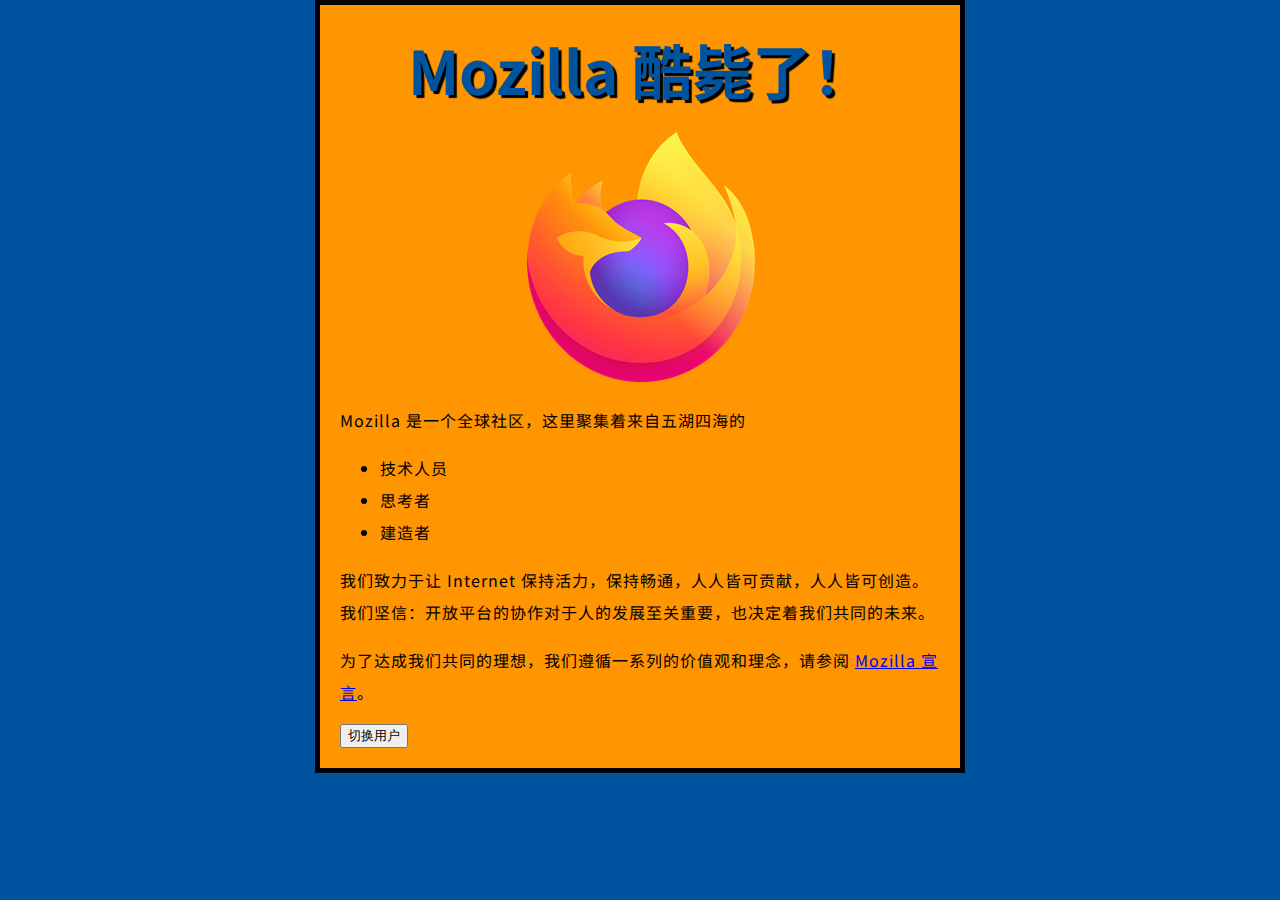
==== index.html @ 48f7c372 "Add files via upload" ====
<!DOCTYPE html>
<html>
  <head>
    <meta charset="utf-8">
    <title>测试页面</title>
    <link href="https://fonts.googleapis.com/css?family=Noto+Sans+SC" rel="stylesheet">
    <link href="styles/style.css" rel="stylesheet">
  </head>
  <body>
    <h1>Mozilla 酷毙了！</h1>
    <img src="images/firefox-icon.png" alt="Firefox 标志：一只盘旋在地球上的火狐">

    <p>Mozilla 是一个全球社区，这里聚集着来自五湖四海的</p>

    <ul>
      <li>技术人员</li>
      <li>思考者</li>
      <li>建造者</li>
    </ul>

    <p>我们致力于让 Internet 保持活力，保持畅通，人人皆可贡献，人人皆可创造。我们坚信：开放平台的协作对于人的发展至关重要，也决定着我们共同的未来。</p>

    <p>为了达成我们共同的理想，我们遵循一系列的价值观和理念，请参阅 <a href="https://www.mozilla.org/zh-CN/about/manifesto/">Mozilla 宣言</a>。</p>
    <button>切换用户</button>

    <script src="scripts/main.js" defer></script>

  </body>
</html>
---- styles/style.css ----
html {
  font-size: 10px;
  font-family: 'Noto Sans SC', sans-serif;
  background-color: #00539F;
}

body {
  width: 600px;
  margin: 0 auto;
  background-color: #FF9500;
  padding: 0 20px 20px 20px;
  border: 5px solid black;
}

h1 {
  font-size: 60px;
  text-align: center;
  margin: 0;
  padding: 20px 0;
  color: #00539F;
  text-shadow: 3px 3px 1px black;
}

p, li {
  font-size: 16px;
  line-height: 2;
  letter-spacing: 1px;
}

img {
  width: 256px;
  display: block;
  margin: 0 auto;
}
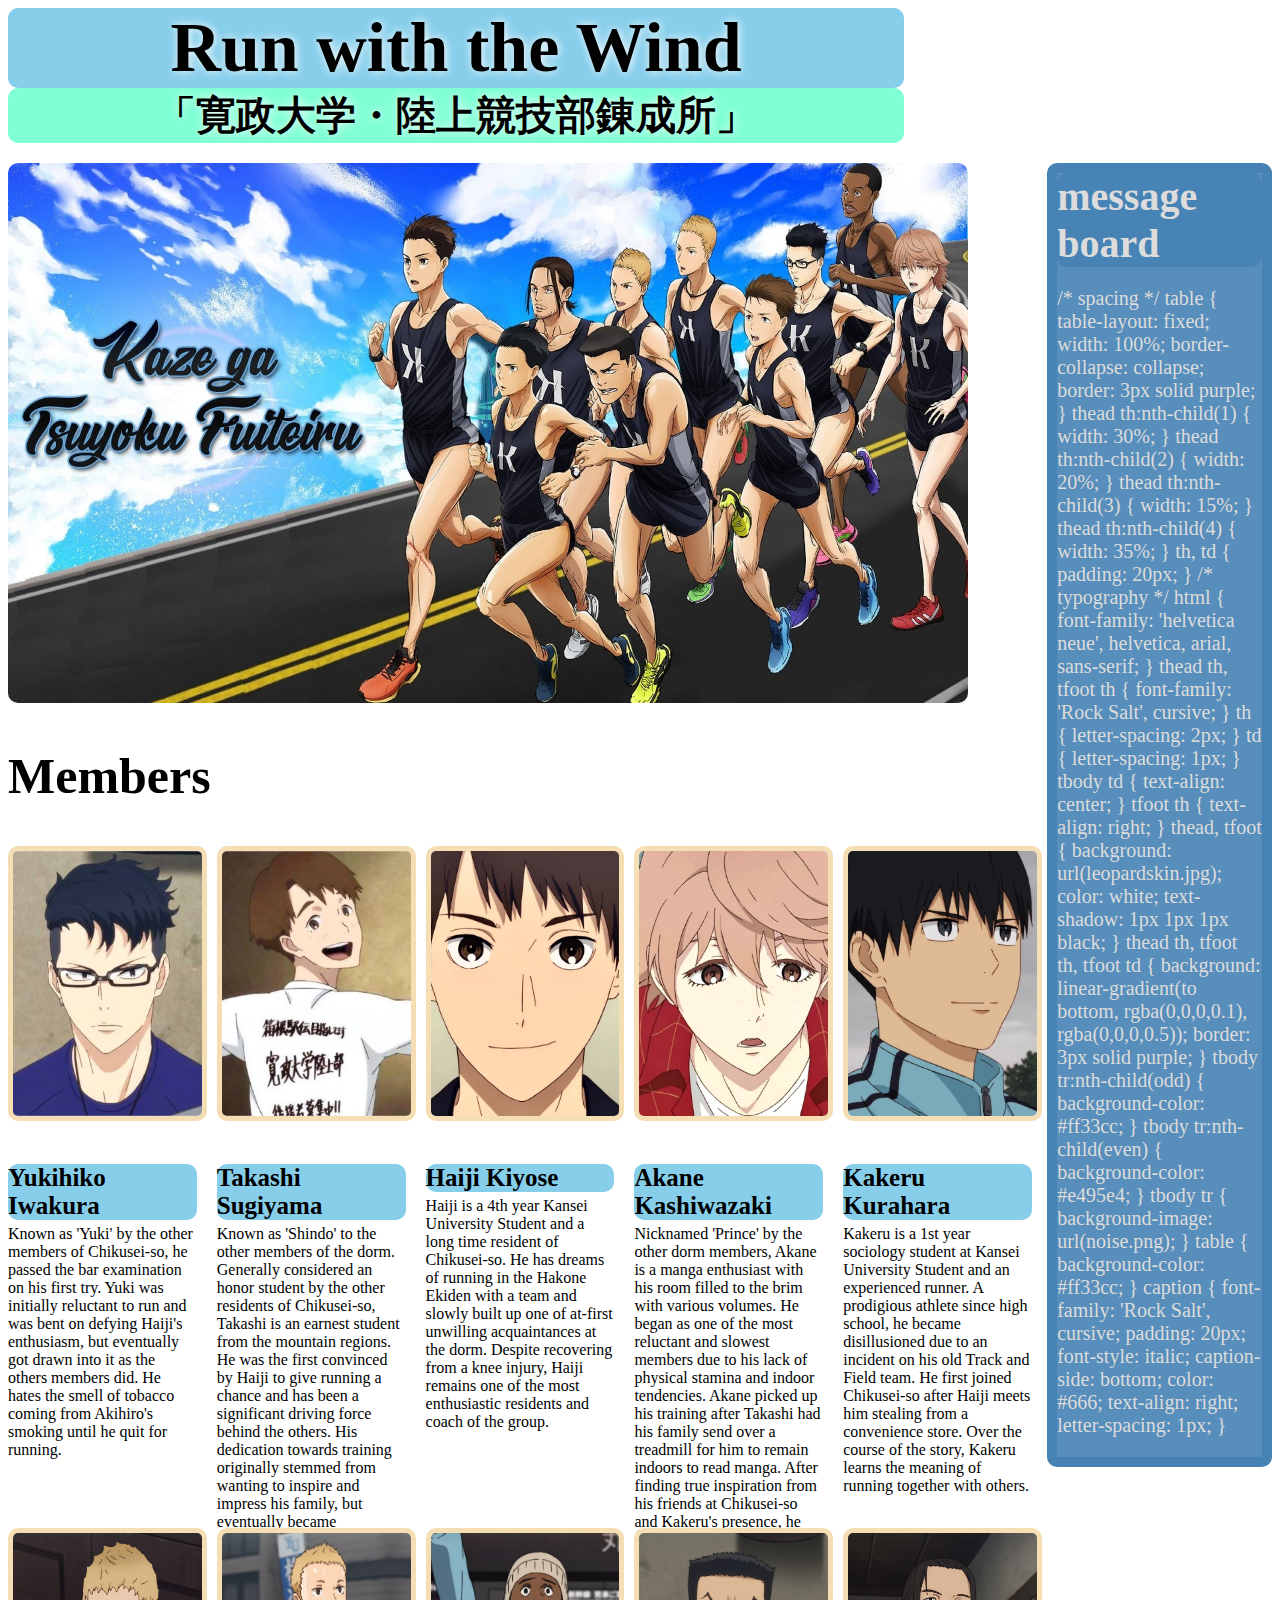
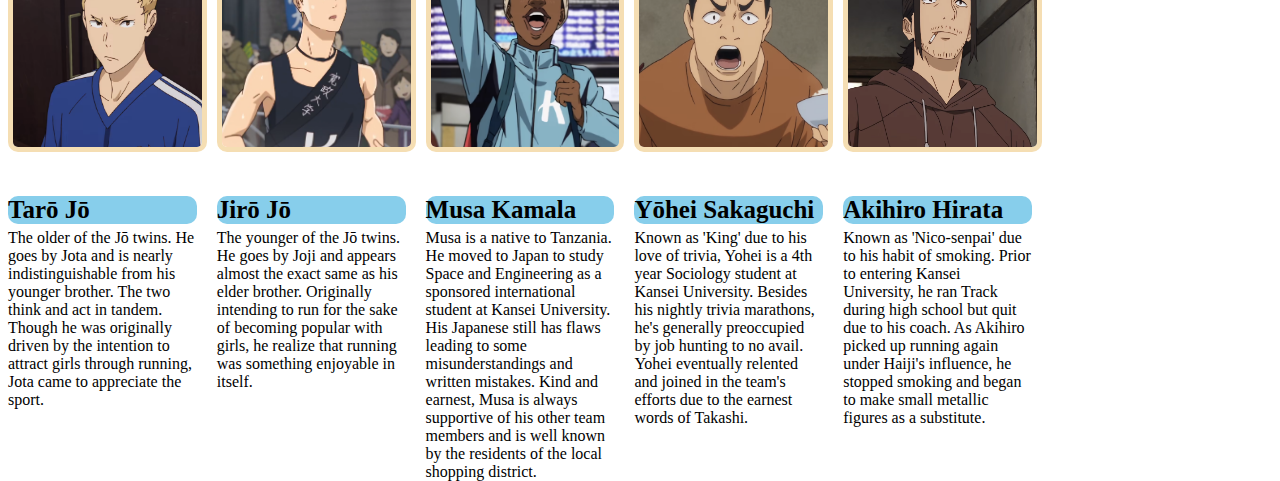
==== commit d80790f7: "Add files via upload" ====
--- a/index.html
+++ b/index.html
@@ -1,29 +1,130 @@
 <!DOCTYPE html>
-<html>
+<html lang="en-us">
   <head>
     <meta charset="utf-8">
-    <title>测试页面</title>
-    <link href="https://fonts.googleapis.com/css?family=Noto+Sans+SC" rel="stylesheet">
-    <link href="styles/style.css" rel="stylesheet">
+
+    <title>Run with the Wind</title>
+
+    <link rel="stylesheet" href="styles/style.css">
+    
   </head>
+
   <body>
-    <h1>Mozilla 酷毙了！</h1>
-    <img src="images/firefox-icon.png" alt="Firefox 标志：一只盘旋在地球上的火狐">
+    <header>
+        <h1>Run with the Wind</h1>
+        <h3>「寛政大学・陸上競技部錬成所」</h3>
+    </header>
+    <main>
+        <aside>
+            <h3>message board</h3>
+            <p>/* spacing */
 
-    <p>Mozilla 是一个全球社区，这里聚集着来自五湖四海的</p>
+                table {
+                    table-layout: fixed;
+                    width: 100%;
+                    border-collapse: collapse;
+                    border: 3px solid purple;
+                  }
+                  
+                  thead th:nth-child(1) {
+                    width: 30%;
+                  }
+                  
+                  thead th:nth-child(2) {
+                    width: 20%;
+                  }
+                  
+                  thead th:nth-child(3) {
+                    width: 15%;
+                  }
+                  
+                  thead th:nth-child(4) {
+                    width: 35%;
+                  }
+                  
+                  th, td {
+                    padding: 20px;
+                  }
+                
+                  /* typography */
+                
+                html {
+                    font-family: 'helvetica neue', helvetica, arial, sans-serif;
+                  }
+                  
+                  thead th, tfoot th {
+                    font-family: 'Rock Salt', cursive;
+                  }
+                  
+                  th {
+                    letter-spacing: 2px;
+                  }
+                  
+                  td {
+                    letter-spacing: 1px;
+                  }
+                  
+                  tbody td {
+                    text-align: center;
+                  }
+                  
+                  tfoot th {
+                    text-align: right;
+                  }
+                
+                  
+                  thead, tfoot {
+                    background: url(leopardskin.jpg);
+                    color: white;
+                    text-shadow: 1px 1px 1px black;
+                  }
+                  
+                  thead th, tfoot th, tfoot td {
+                    background: linear-gradient(to bottom, rgba(0,0,0,0.1), rgba(0,0,0,0.5));
+                    border: 3px solid purple;
+                  }
+                  
+                  tbody tr:nth-child(odd) {
+                    background-color: #ff33cc;
+                  }
+                  
+                  tbody tr:nth-child(even) {
+                    background-color: #e495e4;
+                  }
+                  
+                  tbody tr {
+                    background-image: url(noise.png);
+                  }
+                  
+                  table {
+                    background-color: #ff33cc;
+                  }
+                
+                  
+                  caption {
+                    font-family: 'Rock Salt', cursive;
+                    padding: 20px;
+                    font-style: italic;
+                    caption-side: bottom;
+                    color: #666;
+                    text-align: right;
+                    letter-spacing: 1px;
+                  }
+                  
+                  </p>
 
-    <ul>
-      <li>技术人员</li>
-      <li>思考者</li>
-      <li>建造者</li>
-    </ul>
+        </aside>
+        <div class="full-img">
+        <img class="displayed-img" src="images/Cover.jpg" alt="Cover">
+       
+        </div>
 
-    <p>我们致力于让 Internet 保持活力，保持畅通，人人皆可贡献，人人皆可创造。我们坚信：开放平台的协作对于人的发展至关重要，也决定着我们共同的未来。</p>
-
-    <p>为了达成我们共同的理想，我们遵循一系列的价值观和理念，请参阅 <a href="https://www.mozilla.org/zh-CN/about/manifesto/">Mozilla 宣言</a>。</p>
-    <button>切换用户</button>
-
-    <script src="scripts/main.js" defer></script>
-
+        <h2>Members</h2>
+        <div class="thumb-bar">
+        </div>
+        
+    </main>
+    <footer></footer>
+    <script src="scripts/main.js"></script>
   </body>
 </html>--- a/styles/style.css
+++ b/styles/style.css
@@ -1,34 +1,88 @@
-html {
-  font-size: 10px;
-  font-family: 'Noto Sans SC', sans-serif;
-  background-color: #00539F;
-}
-
-body {
-  width: 600px;
-  margin: 0 auto;
-  background-color: #FF9500;
-  padding: 0 20px 20px 20px;
-  border: 5px solid black;
-}
-
-h1 {
-  font-size: 60px;
-  text-align: center;
-  margin: 0;
-  padding: 20px 0;
-  color: #00539F;
-  text-shadow: 3px 3px 1px black;
-}
-
-p, li {
-  font-size: 16px;
-  line-height: 2;
-  letter-spacing: 1px;
-}
-
-img {
-  width: 256px;
-  display: block;
-  margin: 0 auto;
-}+html{
+    overflow: auto;
+    font-size: 10px;
+    
+}
+
+h1,h3{
+    background-color: skyblue;
+    text-align: center;
+    width: 70vw;
+    text-shadow: white 1px 0 10px;
+    font-size: 7em;
+    border-radius: 10px;
+    margin: 0;
+}
+
+.full-img img{
+    max-width: 75vw;
+    border-radius: 10px;
+}
+
+.displayed-img{
+    object-fit: contain;
+}
+
+h3{
+    background-color: aquamarine;
+    font-size: 4em;
+    margin-bottom: 20px;
+}
+
+h2{
+    font-size: 5em;
+}
+.thumb-bar{
+    width: 80vw;
+    display: grid;
+    /*grid-template-columns: repeat(auto-fill, minmax(200px, 1fr));*/
+
+    grid-template-columns:repeat(5,1fr);
+    grid-auto-rows: minmax(400px, auto);
+    grid-gap: 20px;
+      
+}
+.thumb-bar img {
+    border: wheat 5px solid;
+    border-radius: 10px;
+    width: 100%;
+    height: 40%;
+    cursor: pointer;
+    object-fit: cover;
+  }
+
+aside{
+    width: 16vw;
+    float: right;
+    background-color: rgba(70, 130, 180,0.9);
+    border: steelblue solid 10px;
+    border-radius: 10px;
+    color: rgb(220, 220, 220);
+}
+
+aside h3{
+    width: inherit;
+    font-size: 4em;
+    text-align: left;
+    background-color: rgba(70, 130, 180,0.9);
+    text-shadow: none;
+}
+
+aside p{
+    width: inherit;
+    font-size: 2em;
+}
+
+.characters h5{
+    font-size: 2.5em;
+    margin-bottom: 5px;
+    background-color: skyblue;
+    border-radius: 10px;
+}
+
+.characters p{
+    font-size: 1.6em;
+    margin-top: 0;
+    
+}
+
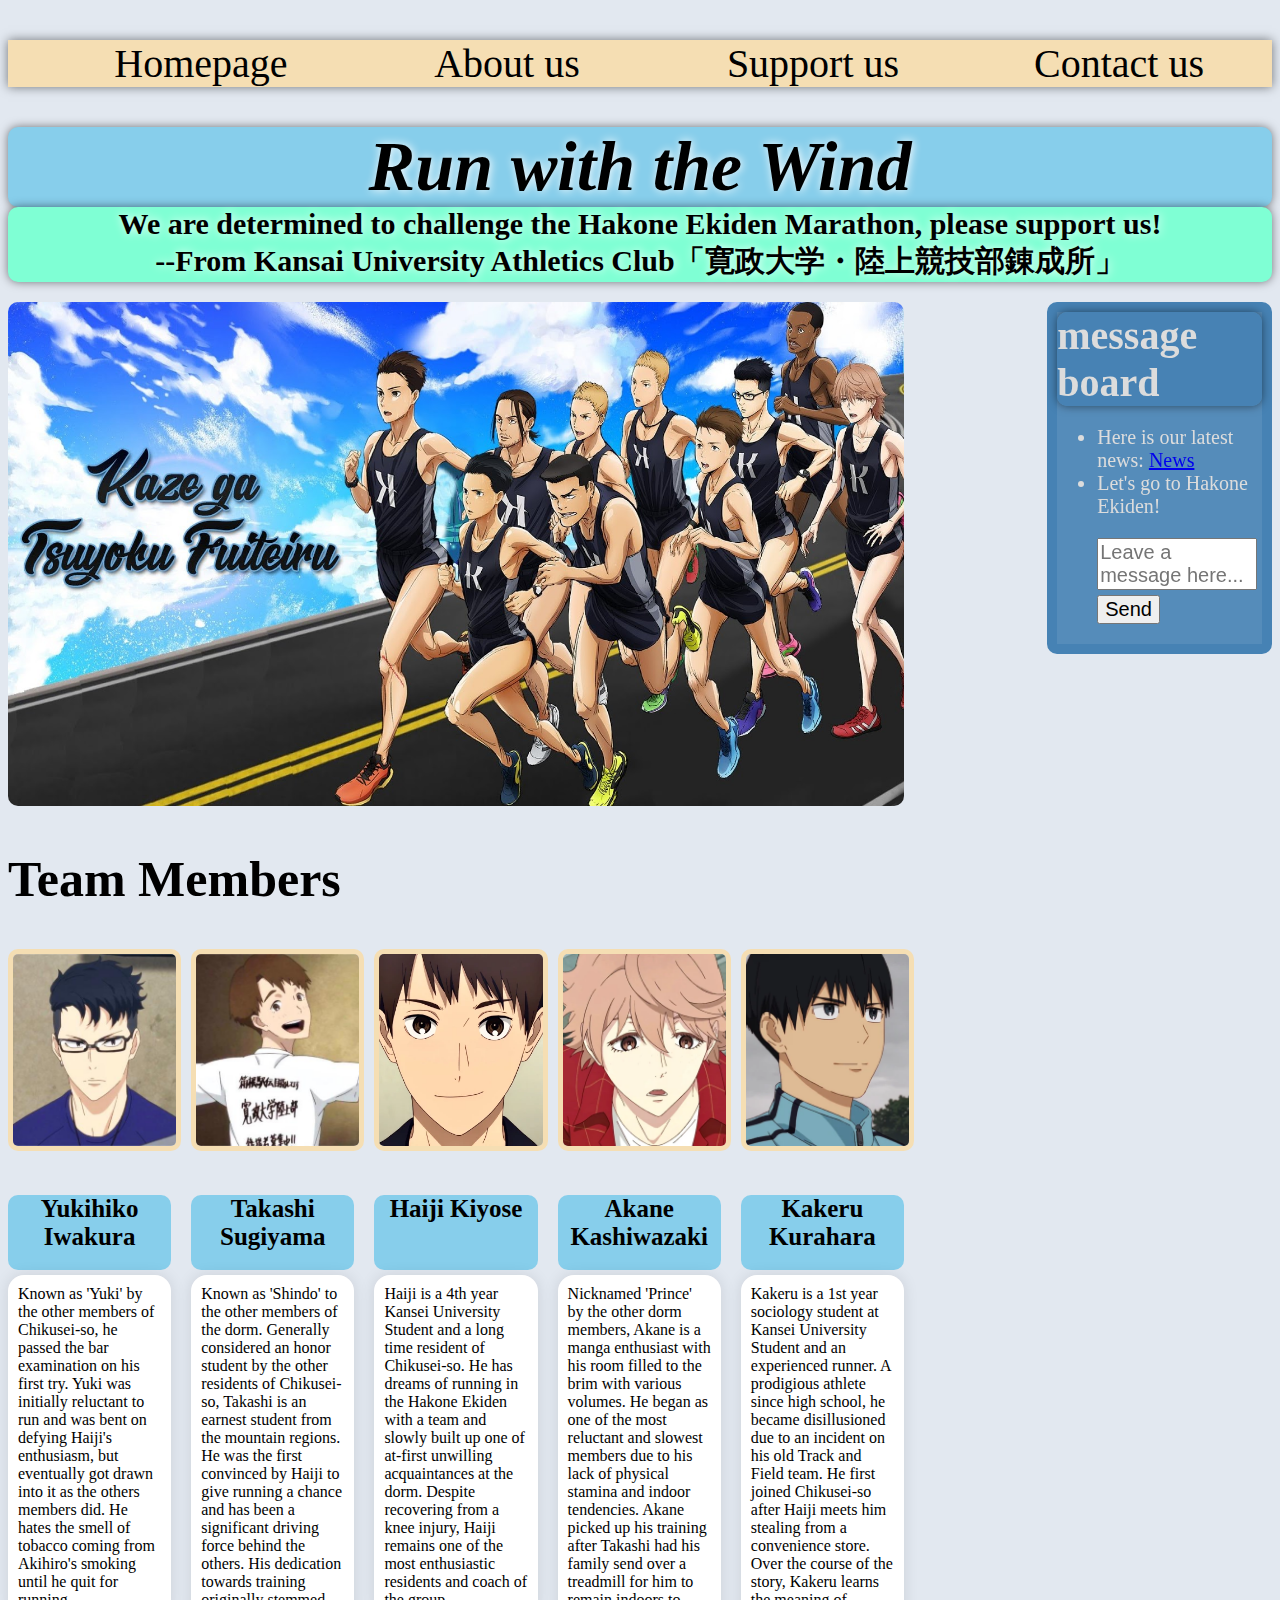
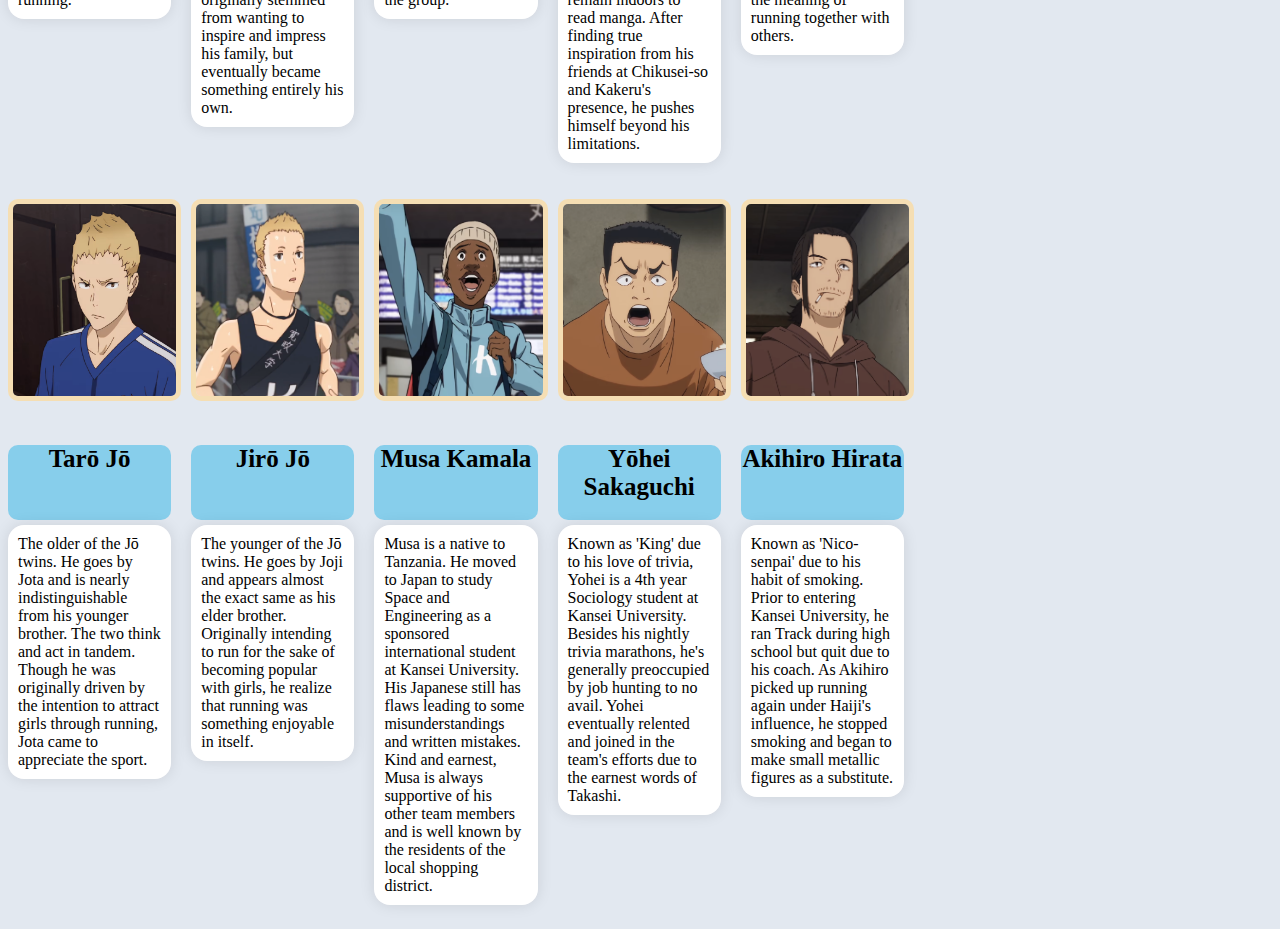
==== commit 888408da: "Add files via upload" ====
--- a/index.html
+++ b/index.html
@@ -4,122 +4,60 @@
     <meta charset="utf-8">
 
     <title>Run with the Wind</title>
-
+    <link rel="stylesheet" href="styles/all.css">
     <link rel="stylesheet" href="styles/style.css">
-    
+    <link rel="stylesheet" href="styles/nav.css">
+    <link rel="icon" href="images/favicon.ico" type="image/x-icon">
   </head>
 
   <body>
     <header>
-        <h1>Run with the Wind</h1>
-        <h3>「寛政大学・陸上競技部錬成所」</h3>
+      <nav>
+        <ul>
+          <li>
+            <a href="index.html">Homepage</a>
+          </li>
+          <li>
+            <a href="about-us.html">About us</a>
+          </li>
+          <li>
+            <a href="support-us.html">Support us</a>
+          </li>
+          <li>
+            <a href="contact-us.html">Contact us</a>
+          </li>
+        </ul>
+      </nav>
+        <h1><i><b>Run with the Wind</b></i></h1>
+        <h3>We are determined to challenge the Hakone Ekiden Marathon, please support us! <br>--From Kansai University Athletics Club「寛政大学・陸上競技部錬成所」</h3>
     </header>
     <main>
         <aside>
             <h3>message board</h3>
-            <p>/* spacing */
-
-                table {
-                    table-layout: fixed;
-                    width: 100%;
-                    border-collapse: collapse;
-                    border: 3px solid purple;
-                  }
-                  
-                  thead th:nth-child(1) {
-                    width: 30%;
-                  }
-                  
-                  thead th:nth-child(2) {
-                    width: 20%;
-                  }
-                  
-                  thead th:nth-child(3) {
-                    width: 15%;
-                  }
-                  
-                  thead th:nth-child(4) {
-                    width: 35%;
-                  }
-                  
-                  th, td {
-                    padding: 20px;
-                  }
-                
-                  /* typography */
-                
-                html {
-                    font-family: 'helvetica neue', helvetica, arial, sans-serif;
-                  }
-                  
-                  thead th, tfoot th {
-                    font-family: 'Rock Salt', cursive;
-                  }
-                  
-                  th {
-                    letter-spacing: 2px;
-                  }
-                  
-                  td {
-                    letter-spacing: 1px;
-                  }
-                  
-                  tbody td {
-                    text-align: center;
-                  }
-                  
-                  tfoot th {
-                    text-align: right;
-                  }
-                
-                  
-                  thead, tfoot {
-                    background: url(leopardskin.jpg);
-                    color: white;
-                    text-shadow: 1px 1px 1px black;
-                  }
-                  
-                  thead th, tfoot th, tfoot td {
-                    background: linear-gradient(to bottom, rgba(0,0,0,0.1), rgba(0,0,0,0.5));
-                    border: 3px solid purple;
-                  }
-                  
-                  tbody tr:nth-child(odd) {
-                    background-color: #ff33cc;
-                  }
-                  
-                  tbody tr:nth-child(even) {
-                    background-color: #e495e4;
-                  }
-                  
-                  tbody tr {
-                    background-image: url(noise.png);
-                  }
-                  
-                  table {
-                    background-color: #ff33cc;
-                  }
-                
-                  
-                  caption {
-                    font-family: 'Rock Salt', cursive;
-                    padding: 20px;
-                    font-style: italic;
-                    caption-side: bottom;
-                    color: #666;
-                    text-align: right;
-                    letter-spacing: 1px;
-                  }
-                  
-                  </p>
-
+            <ul class="messages">
+              <li>Here is our latest news: <a href="#"> News </a></li>
+              <li>Let's go to Hakone Ekiden!</li>
+            </ul>
+            <div class="userMsg">      
+              <form action="/my-handling-form-page" method="post"> 
+                <ul>
+                  <li>
+                    <label for="msg"></label>
+                    <textarea id="msg" name="user_message" placeholder="Leave a message here..."></textarea>
+                  </li>
+                  <li class="button">
+                    <button type="submit">Send</button>
+                  </li>
+                </ul>
+              </form>
+            </div>
         </aside>
         <div class="full-img">
         <img class="displayed-img" src="images/Cover.jpg" alt="Cover">
        
         </div>
 
-        <h2>Members</h2>
+        <h2>Team Members</h2>
         <div class="thumb-bar">
         </div>
         
--- a/styles/all.css
+++ b/styles/all.css
@@ -0,0 +1,22 @@
+html{
+    overflow: auto;
+    font-size: 10px;
+}
+
+body{
+    background-color: #e2e8f0;;
+}
+
+textarea {
+    resize: none;
+}
+
+input:focus,
+textarea:focus {
+  /* 给激活的元素一点高亮效果 */
+  border-color: #000;
+}
+
+input, textarea{
+    font-family: Arial, Helvetica, sans-serif;
+}--- a/styles/style.css
+++ b/styles/style.css
@@ -1,21 +1,17 @@
-html{
-    overflow: auto;
-    font-size: 10px;
-    
-}
 
 h1,h3{
     background-color: skyblue;
     text-align: center;
-    width: 70vw;
+    width: 100%;
     text-shadow: white 1px 0 10px;
     font-size: 7em;
     border-radius: 10px;
     margin: 0;
+    box-shadow: 0 0 10px rgba(0, 0, 0, 0.5);
 }
 
 .full-img img{
-    max-width: 75vw;
+    max-width: 70vw;
     border-radius: 10px;
 }
 
@@ -25,7 +21,7 @@
 
 h3{
     background-color: aquamarine;
-    font-size: 4em;
+    font-size: 3em;
     margin-bottom: 20px;
 }
 
@@ -33,12 +29,13 @@
     font-size: 5em;
 }
 .thumb-bar{
-    width: 80vw;
+    width: 70vw;
     display: grid;
     /*grid-template-columns: repeat(auto-fill, minmax(200px, 1fr));*/
 
     grid-template-columns:repeat(5,1fr);
-    grid-auto-rows: minmax(400px, auto);
+    /*grid-auto-rows: minmax(400px, auto);*/
+    grid-auto-rows: auto;
     grid-gap: 20px;
       
 }
@@ -46,7 +43,7 @@
     border: wheat 5px solid;
     border-radius: 10px;
     width: 100%;
-    height: 40%;
+    height: 15vw;
     cursor: pointer;
     object-fit: cover;
   }
@@ -58,6 +55,9 @@
     border: steelblue solid 10px;
     border-radius: 10px;
     color: rgb(220, 220, 220);
+    position: sticky;
+    top: 30px;
+    right: 0;
 }
 
 aside h3{
@@ -78,11 +78,39 @@
     margin-bottom: 5px;
     background-color: skyblue;
     border-radius: 10px;
+    height: 3em;
+    text-align: center;
 }
 
 .characters p{
+    padding: 10px;
     font-size: 1.6em;
     margin-top: 0;
-    
+    background-color: white;
+    border-radius: 1em;
+    box-shadow: 0 0 1.5rem rgba(0,0,0,.1);
 }
 
+form, .messages{
+    font-size: 2em;
+}
+
+form ul{
+    list-style-type: none;
+}
+
+textarea{
+    font-size: 2rem;
+    width: 12vw;
+}
+
+button{
+    font: 1em sans-serif;
+}
+
+.messages li button{
+    font: 0.6em sans-serif;
+    margin-left: 10px;
+    position: relative;
+    bottom: 2px;
+}--- a/styles/nav.css
+++ b/styles/nav.css
@@ -0,0 +1,30 @@
+
+nav{
+    width: 100%;
+    box-shadow: 0 0 10px rgba(0, 0, 0, 0.5);
+    background: linear-gradient(to right bottom, rgba(255, 255, 255, 0.8), rgba(255, 255, 255, 0.7), rgba(255, 255, 255, 0.6));
+}
+
+nav ul{
+    height: 100%;
+    display: flex;
+    font-size: 4em;
+    background-color: wheat;
+    
+}
+
+nav ul li{
+   flex:1;
+   list-style-type: none;
+   text-align: center;
+}
+
+nav ul li a{
+    text-decoration: none;
+    color: black;
+    display: block;
+ }
+
+nav ul li a:hover{
+    background-color: #ffb1b1;
+}
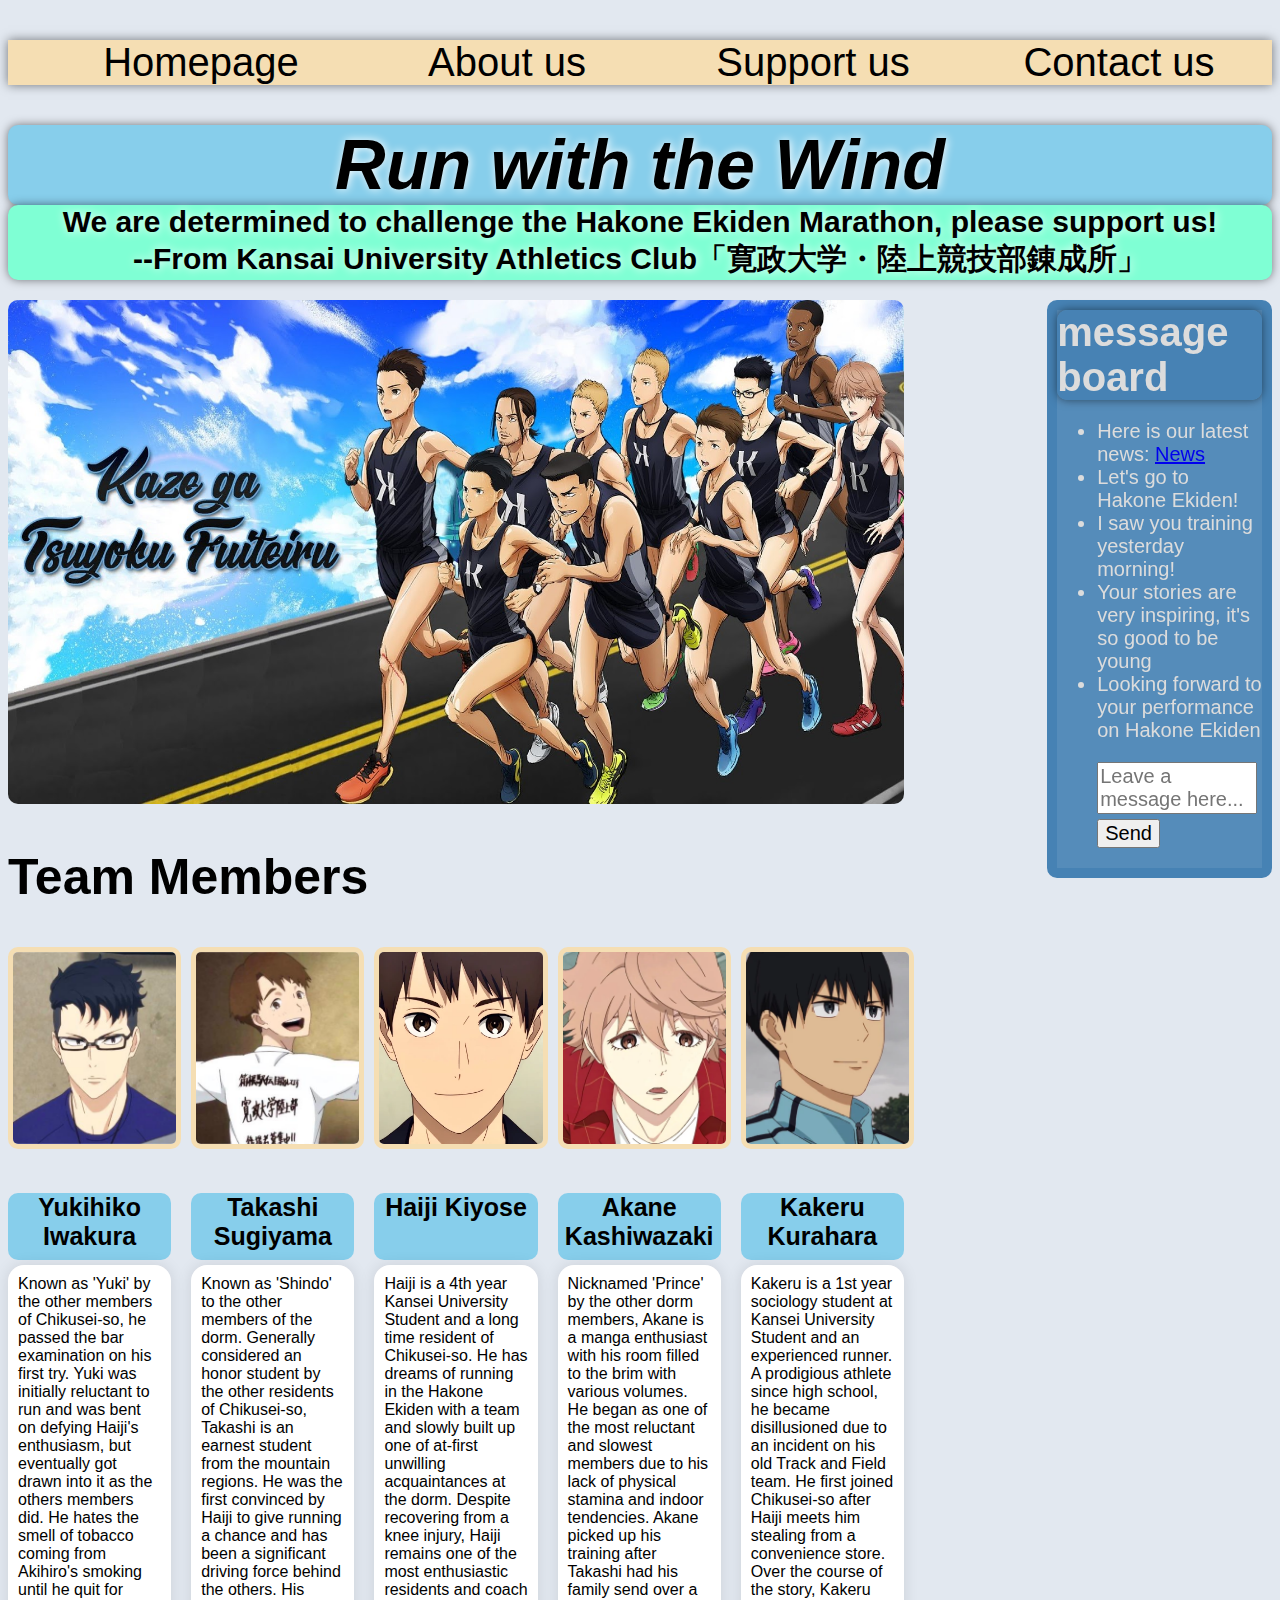
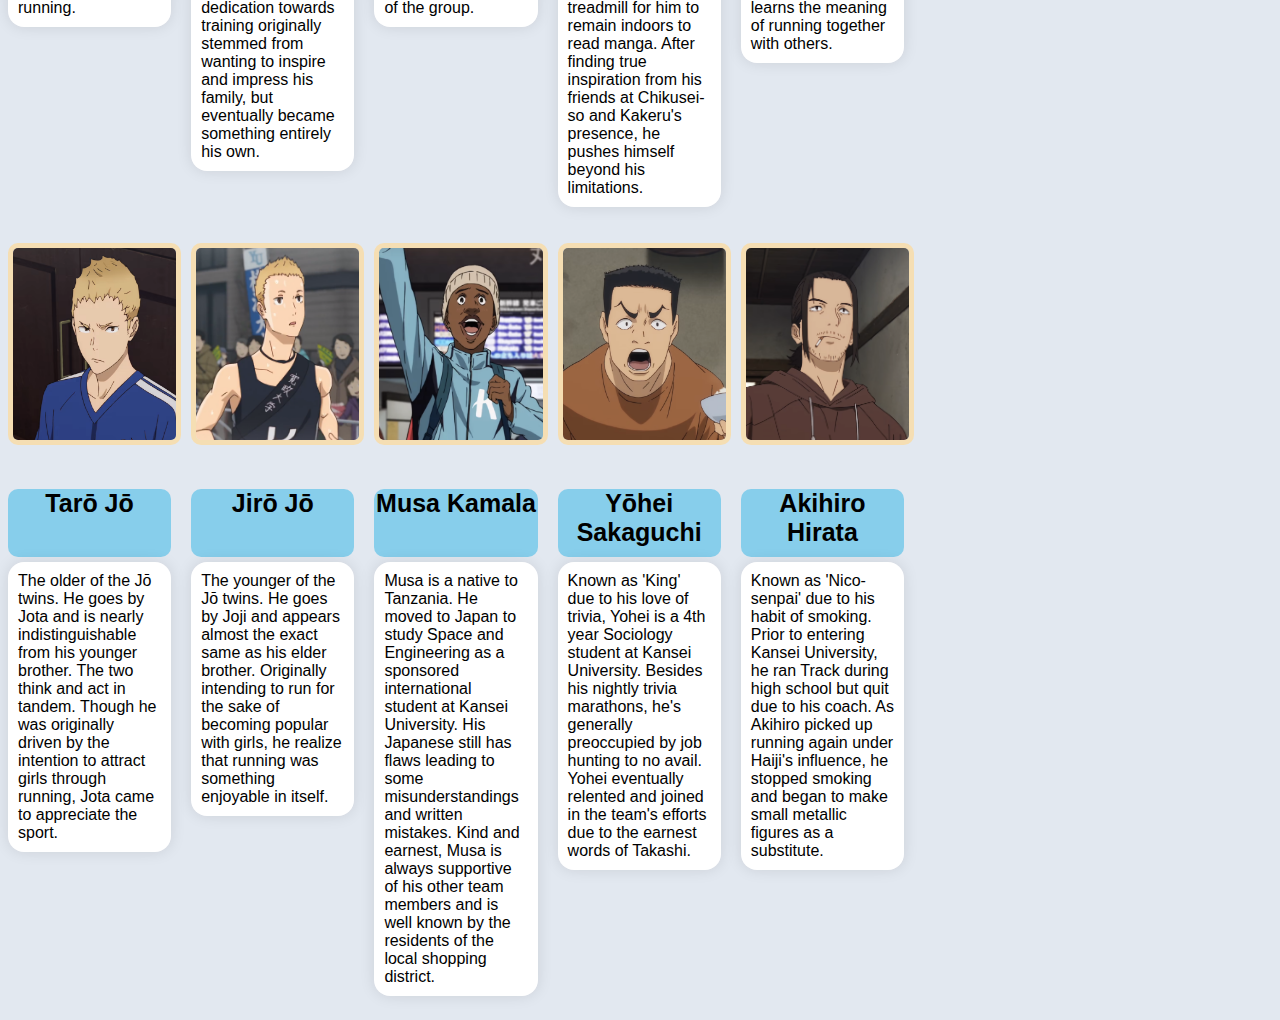
==== commit 5bf587e7: "Add files via upload" ====
--- a/index.html
+++ b/index.html
@@ -37,19 +37,20 @@
             <ul class="messages">
               <li>Here is our latest news: <a href="#"> News </a></li>
               <li>Let's go to Hakone Ekiden!</li>
+              <li>I saw you training yesterday morning!</li>
+              <li>Your stories are very inspiring, it's so good to be young</li>
+              <li>Looking forward to your performance on Hakone Ekiden</li>
             </ul>
             <div class="userMsg">      
-              <form action="/my-handling-form-page" method="post"> 
-                <ul>
-                  <li>
-                    <label for="msg"></label>
-                    <textarea id="msg" name="user_message" placeholder="Leave a message here..."></textarea>
-                  </li>
-                  <li class="button">
-                    <button type="submit">Send</button>
-                  </li>
-                </ul>
-              </form>
+              <ul>
+                <li>
+                  <label for="msg"></label>
+                  <textarea id="msg" name="user_message" placeholder="Leave a message here..."></textarea>
+                </li>
+                <li class="button">
+                  <button type="submit">Send</button>
+                </li>
+              </ul>
             </div>
         </aside>
         <div class="full-img">
--- a/styles/all.css
+++ b/styles/all.css
@@ -1,6 +1,7 @@
 html{
     overflow: auto;
     font-size: 10px;
+    font-family: Arial, Helvetica, sans-serif;
 }
 
 body{
--- a/styles/style.css
+++ b/styles/style.css
@@ -78,7 +78,7 @@
     margin-bottom: 5px;
     background-color: skyblue;
     border-radius: 10px;
-    height: 3em;
+    height: 2.7em;
     text-align: center;
 }
 
@@ -91,11 +91,11 @@
     box-shadow: 0 0 1.5rem rgba(0,0,0,.1);
 }
 
-form, .messages{
+.userMsg, .messages{
     font-size: 2em;
 }
 
-form ul{
+.userMsg ul{
     list-style-type: none;
 }
 
